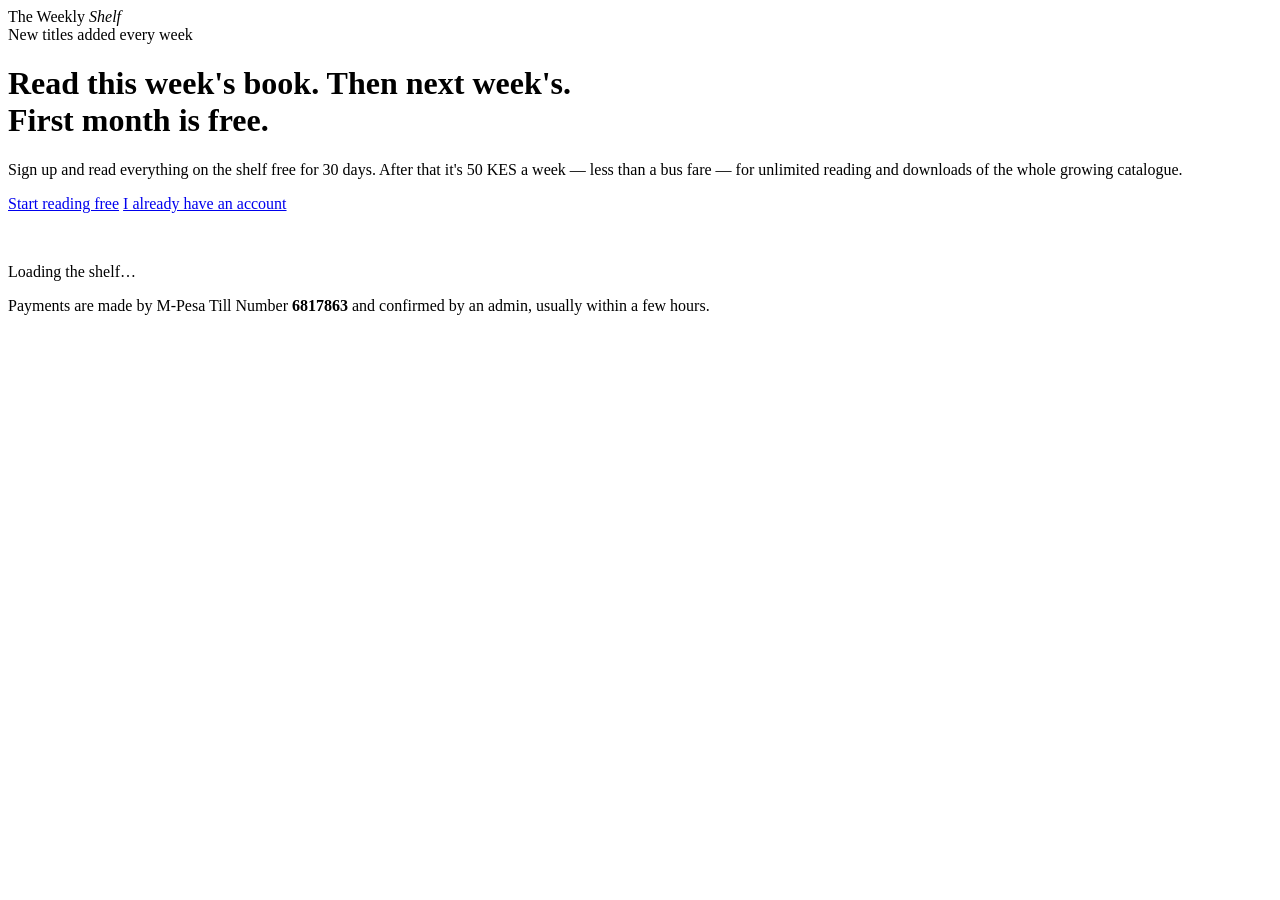
==== index.html @ 4c2c1a38 "Create index.html" ====
<!DOCTYPE html>
<html lang="en">
<head>
<meta charset="UTF-8">
<meta name="viewport" content="width=device-width, initial-scale=1.0">
<title>The Weekly Shelf — a new book every week</title>
<link rel="stylesheet" href="assets/style.css">
</head>
<body>

<header class="site-header">
  <div class="brand">The Weekly <em>Shelf</em></div>
  <nav class="site-nav"></nav>
</header>

<div class="wrap">
  <div class="eyebrow">New titles added every week</div>
  <h1 class="page-title">Read this week's book. Then next week's.<br>First month is free.</h1>
  <p class="lede">
    Sign up and read everything on the shelf free for 30 days. After that it's
    50 KES a week — less than a bus fare — for unlimited reading and downloads
    of the whole growing catalogue.
  </p>
  <a class="button" href="register.html">Start reading free</a>
  <a class="button secondary" href="login.html">I already have an account</a>

  <div id="shelf" class="shelf" style="margin-top:50px;"></div>
</div>

<p class="footer-note">
  Payments are made by M-Pesa Till Number <strong>6817863</strong> and confirmed
  by an admin, usually within a few hours.
</p>

<script src="assets/app.js"></script>
<script>
async function loadShelf() {
  const shelf = document.getElementById('shelf');
  shelf.innerHTML = '<p>Loading the shelf…</p>';
  const session = getSession();
  const res = await api('getBooks', { email: session ? session.email : '' });
  if (!res.ok) { shelf.innerHTML = '<p class="msg error">Could not load books right now.</p>'; return; }

  if (res.books.length === 0) {
    shelf.innerHTML = '<p>No books have been added yet — check back soon.</p>';
    return;
  }

  const locked = !res.access.allowed;
  shelf.innerHTML = res.books.map(b => `
    <div class="book">
      <a href="${locked ? 'register.html' : 'dashboard.html'}">
        <div class="cover" style="${b.coverImageUrl ? `background-image:url('${b.coverImageUrl}')` : ''}">
          ${!b.coverImageUrl ? `<div class="cover-fallback">${b.title}</div>` : ''}
          ${locked ? '<div class="locked-badge">Sign up to read</div>' : ''}
        </div>
      </a>
      <div class="book-title">${b.title}</div>
      <div class="book-author">${b.author || ''}</div>
    </div>
  `).join('');
}
loadShelf();
</script>
</body>
</html>
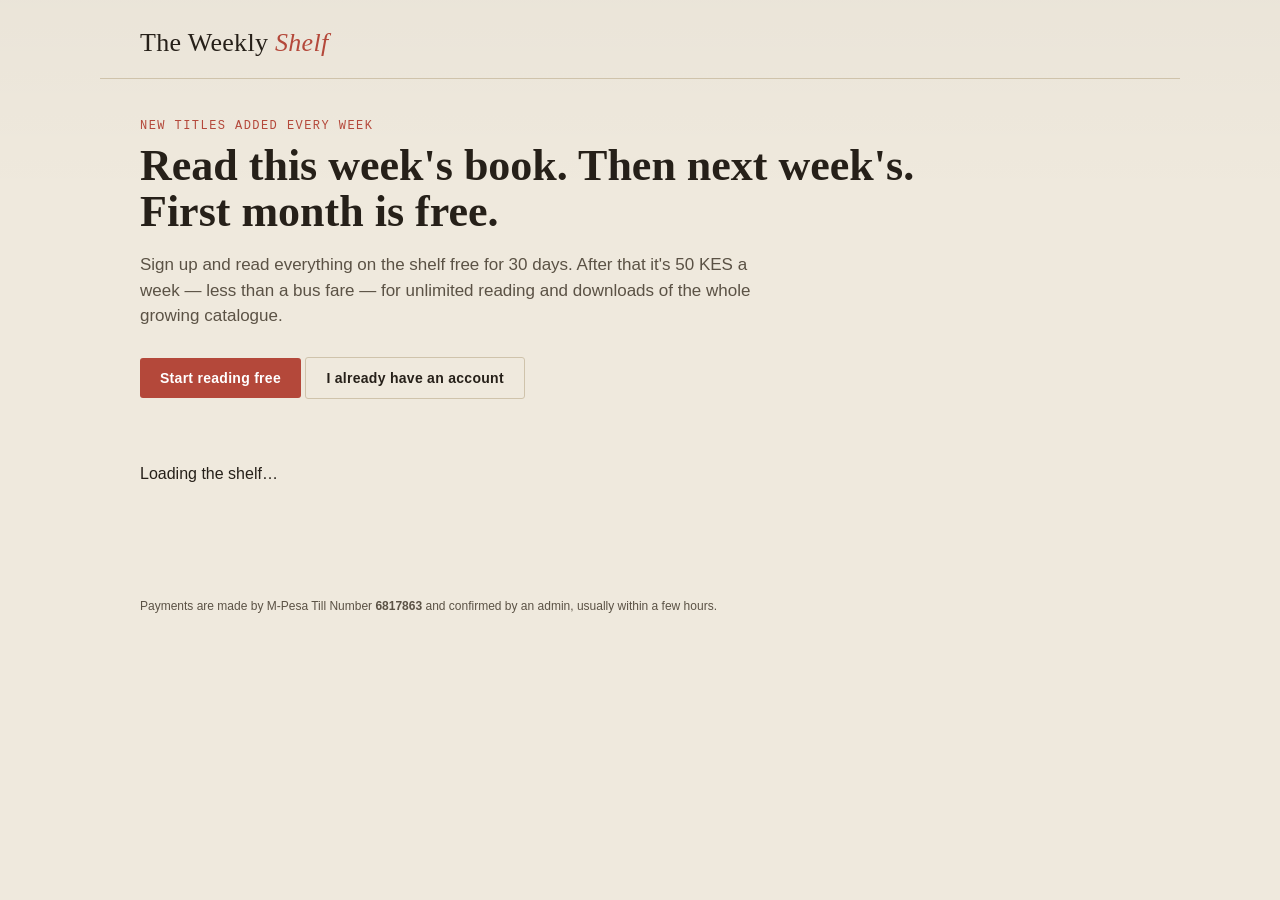
==== commit 21de0bd5: "Update index.html" ====
--- a/index.html
+++ b/index.html
@@ -4,7 +4,7 @@
 <meta charset="UTF-8">
 <meta name="viewport" content="width=device-width, initial-scale=1.0">
 <title>The Weekly Shelf — a new book every week</title>
-<link rel="stylesheet" href="assets/style.css">
+<link rel="stylesheet" href="style.css">
 </head>
 <body>
 
--- a/style.css
+++ b/style.css
@@ -0,0 +1,254 @@
+:root {
+  --paper: #EFE9DD;
+  --ink: #262019;
+  --ink-soft: #5b5245;
+  --shelf: #7A5C3E;
+  --shelf-dark: #4A3624;
+  --accent: #B4483A;
+  --accent-soft: #E7D9C4;
+  --line: #cfc3ab;
+  --ok: #3f6b4f;
+  --radius: 3px;
+  --serif: 'Iowan Old Style', 'Palatino Linotype', Palatino, Georgia, serif;
+  --sans: 'Avenir Next', 'Segoe UI', Helvetica, Arial, sans-serif;
+  --mono: 'IBM Plex Mono', 'Courier New', monospace;
+}
+
+* { box-sizing: border-box; }
+
+html, body {
+  margin: 0;
+  background: var(--paper);
+  color: var(--ink);
+  font-family: var(--sans);
+  -webkit-font-smoothing: antialiased;
+}
+
+body {
+  background-image:
+    linear-gradient(180deg, rgba(0,0,0,0.02), transparent 200px);
+}
+
+a { color: var(--accent); text-decoration: none; }
+a:hover { text-decoration: underline; }
+
+.site-header {
+  display: flex;
+  align-items: baseline;
+  justify-content: space-between;
+  padding: 28px 40px 20px;
+  border-bottom: 1px solid var(--line);
+  max-width: 1080px;
+  margin: 0 auto;
+}
+
+.brand {
+  font-family: var(--serif);
+  font-size: 26px;
+  letter-spacing: 0.3px;
+  color: var(--ink);
+}
+.brand em {
+  font-style: italic;
+  color: var(--accent);
+}
+
+.site-nav a {
+  margin-left: 22px;
+  font-size: 13px;
+  letter-spacing: 0.08em;
+  text-transform: uppercase;
+  color: var(--ink-soft);
+}
+.site-nav a:hover { color: var(--accent); }
+
+.wrap {
+  max-width: 1080px;
+  margin: 0 auto;
+  padding: 40px;
+}
+
+.eyebrow {
+  font-family: var(--mono);
+  font-size: 12px;
+  letter-spacing: 0.12em;
+  text-transform: uppercase;
+  color: var(--accent);
+  margin-bottom: 10px;
+}
+
+h1.page-title {
+  font-family: var(--serif);
+  font-size: 44px;
+  line-height: 1.05;
+  margin: 0 0 10px;
+}
+
+.lede {
+  font-size: 17px;
+  color: var(--ink-soft);
+  max-width: 640px;
+  line-height: 1.5;
+  margin-bottom: 8px;
+}
+
+.status-bar {
+  display: inline-flex;
+  align-items: center;
+  gap: 8px;
+  font-family: var(--mono);
+  font-size: 13px;
+  background: var(--accent-soft);
+  border: 1px solid var(--line);
+  border-radius: var(--radius);
+  padding: 8px 14px;
+  margin: 18px 0 30px;
+}
+.status-dot { width: 8px; height: 8px; border-radius: 50%; background: var(--ok); display: inline-block; }
+.status-dot.expired { background: var(--accent); }
+
+.shelf {
+  display: grid;
+  grid-template-columns: repeat(auto-fill, minmax(190px, 1fr));
+  gap: 28px;
+  margin-top: 20px;
+}
+
+.book {
+  display: flex;
+  flex-direction: column;
+}
+
+.cover {
+  aspect-ratio: 2 / 3;
+  background: var(--shelf);
+  background-size: cover;
+  background-position: center;
+  border-radius: 2px;
+  box-shadow: 3px 4px 0 var(--shelf-dark), 0 6px 16px rgba(0,0,0,0.18);
+  position: relative;
+  overflow: hidden;
+  transition: transform 0.15s ease;
+}
+.book:hover .cover { transform: translateY(-3px); }
+
+.cover .locked-badge {
+  position: absolute;
+  top: 8px;
+  right: 8px;
+  background: rgba(38,32,25,0.85);
+  color: var(--paper);
+  font-family: var(--mono);
+  font-size: 10px;
+  padding: 3px 7px;
+  border-radius: 2px;
+  letter-spacing: 0.05em;
+}
+
+.cover-fallback {
+  height: 100%;
+  display: flex;
+  align-items: center;
+  justify-content: center;
+  padding: 18px;
+  text-align: center;
+  font-family: var(--serif);
+  color: var(--paper);
+  font-size: 15px;
+  line-height: 1.3;
+}
+
+.book-title { font-family: var(--serif); font-size: 15px; margin-top: 10px; }
+.book-author { font-size: 12px; color: var(--ink-soft); margin-top: 2px; }
+
+.card {
+  background: #F8F5EC;
+  border: 1px solid var(--line);
+  border-radius: var(--radius);
+  padding: 30px;
+  max-width: 440px;
+}
+
+.card h2 {
+  font-family: var(--serif);
+  font-size: 24px;
+  margin-top: 0;
+}
+
+label {
+  display: block;
+  font-size: 12px;
+  text-transform: uppercase;
+  letter-spacing: 0.06em;
+  color: var(--ink-soft);
+  margin: 16px 0 6px;
+}
+
+input, textarea {
+  width: 100%;
+  padding: 10px 12px;
+  border: 1px solid var(--line);
+  border-radius: var(--radius);
+  background: #fff;
+  font-family: var(--sans);
+  font-size: 14px;
+  color: var(--ink);
+}
+input:focus, textarea:focus, button:focus, a.button:focus {
+  outline: 2px solid var(--accent);
+  outline-offset: 1px;
+}
+
+button, a.button {
+  display: inline-block;
+  margin-top: 20px;
+  background: var(--accent);
+  color: #fff;
+  border: none;
+  padding: 12px 20px;
+  border-radius: var(--radius);
+  font-size: 14px;
+  font-weight: 600;
+  cursor: pointer;
+  letter-spacing: 0.02em;
+}
+button:hover, a.button:hover { background: #9c3b2f; text-decoration: none; }
+button.secondary, a.button.secondary {
+  background: transparent;
+  color: var(--ink);
+  border: 1px solid var(--line);
+}
+button.secondary:hover { background: var(--accent-soft); }
+button:disabled { opacity: 0.5; cursor: default; }
+
+.msg { margin-top: 14px; font-size: 14px; }
+.msg.error { color: var(--accent); }
+.msg.ok { color: var(--ok); }
+
+.till-box {
+  font-family: var(--mono);
+  background: var(--ink);
+  color: var(--paper);
+  padding: 20px;
+  border-radius: var(--radius);
+  margin: 20px 0;
+}
+.till-box .num { font-size: 28px; letter-spacing: 0.04em; }
+.till-box .label { font-size: 11px; text-transform: uppercase; letter-spacing: 0.1em; color: #b7ac97; }
+
+table { width: 100%; border-collapse: collapse; margin-top: 20px; font-size: 14px; }
+th, td { text-align: left; padding: 10px 12px; border-bottom: 1px solid var(--line); }
+th { font-family: var(--mono); font-size: 11px; text-transform: uppercase; letter-spacing: 0.06em; color: var(--ink-soft); }
+
+.footer-note {
+  max-width: 1080px;
+  margin: 60px auto 30px;
+  padding: 0 40px;
+  font-size: 12px;
+  color: var(--ink-soft);
+}
+
+@media (max-width: 640px) {
+  .site-header, .wrap, .footer-note { padding-left: 20px; padding-right: 20px; }
+  h1.page-title { font-size: 32px; }
+}
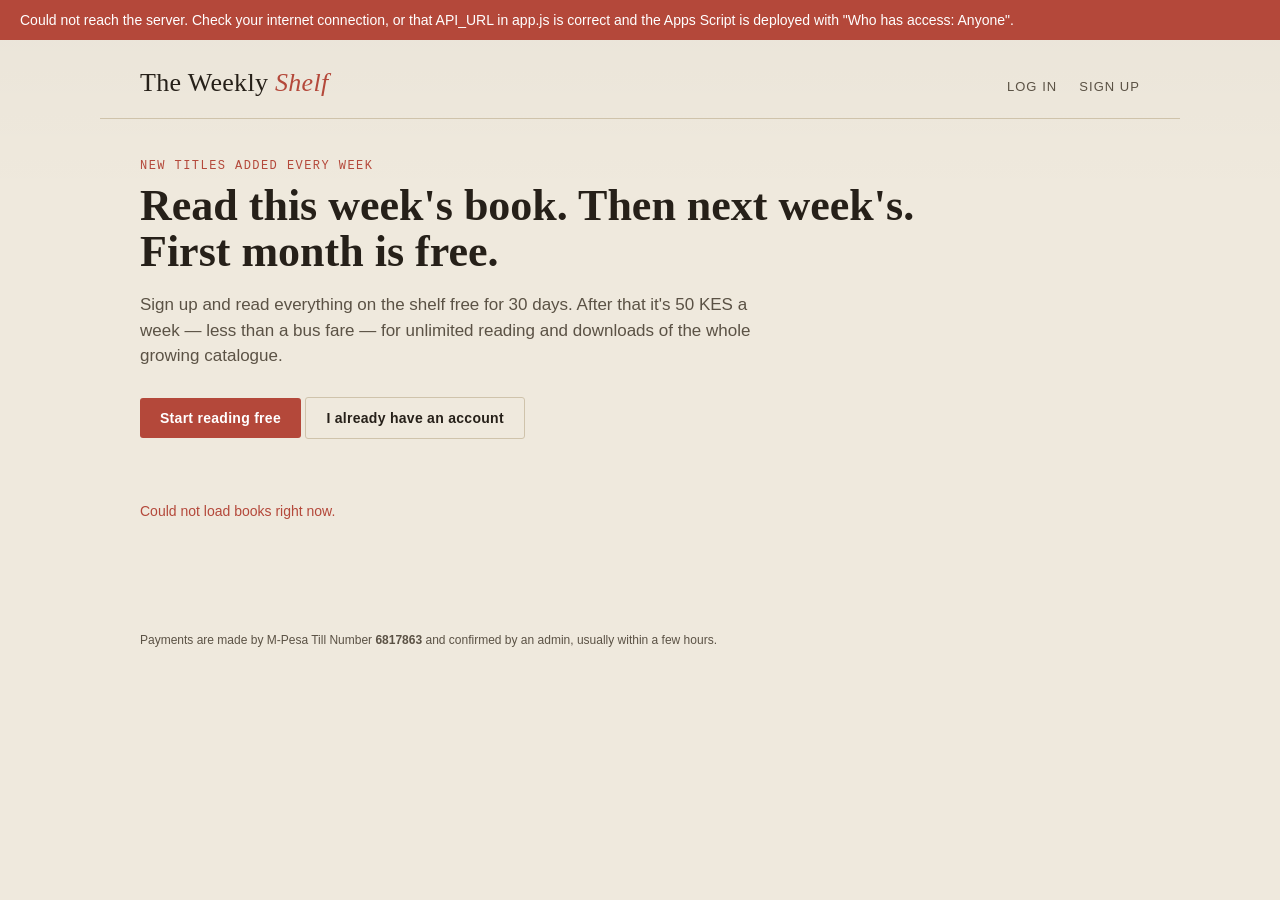
==== commit 0ad608e7: "Update index.html" ====
--- a/index.html
+++ b/index.html
@@ -32,7 +32,7 @@
   by an admin, usually within a few hours.
 </p>
 
-<script src="assets/app.js"></script>
+<script src="app.js"></script>
 <script>
 async function loadShelf() {
   const shelf = document.getElementById('shelf');
